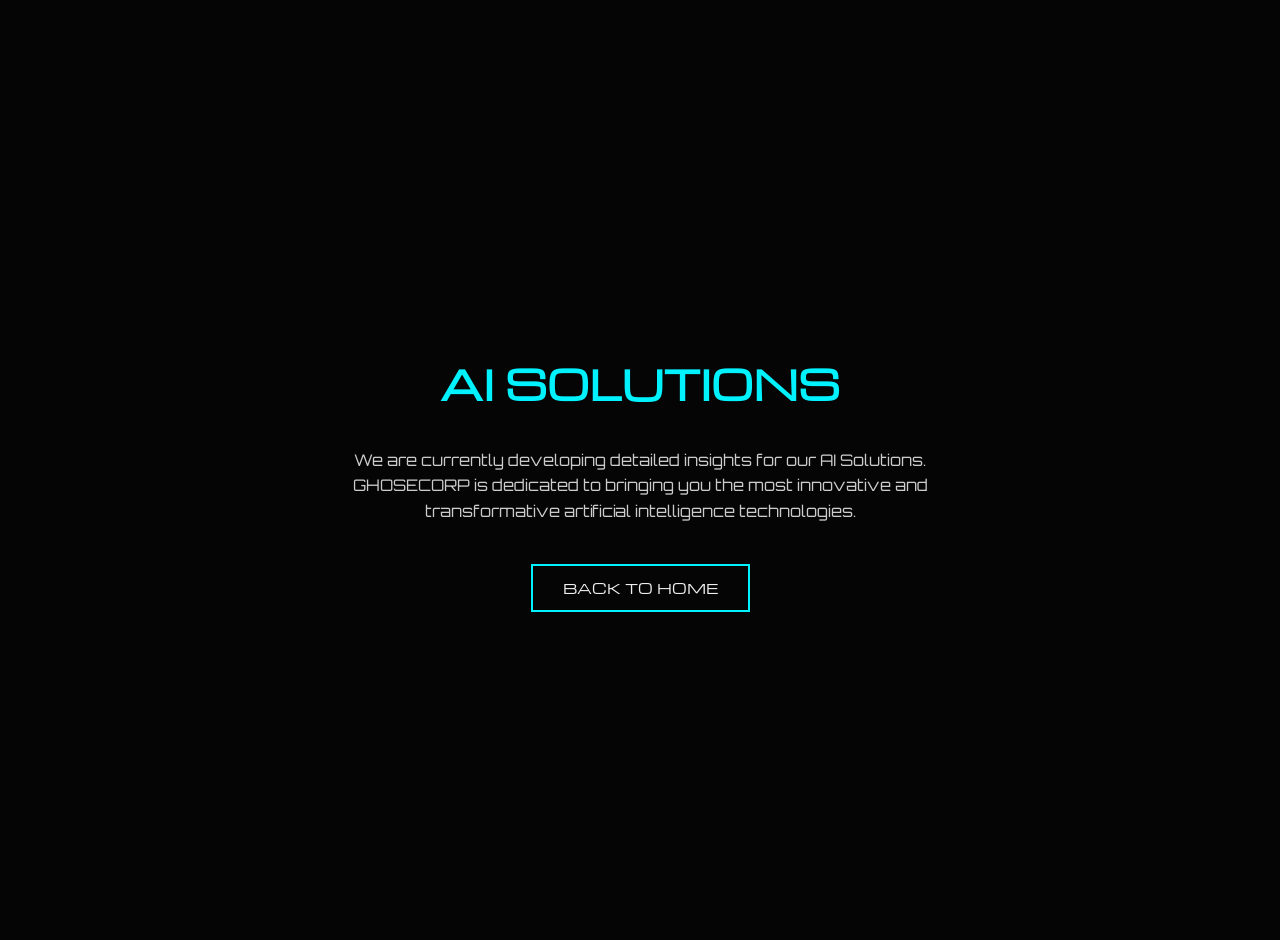
==== services/ai-solutions/index.html @ 1647f980 "Added Services Links" ====
<!DOCTYPE html>
<html lang="en">
<head>
    <meta charset="UTF-8">
    <meta name="viewport" content="width=device-width, initial-scale=1.0">
    <title>AI Solutions | GHOSECORP</title>
    <link href="https://fonts.googleapis.com/css2?family=Michroma&family=Orbitron:wght@400;700&display=swap" rel="stylesheet">
    <style>
        :root {
            --bg-color: #050505;
            --text-color: #f0f0f0;
            --accent-color: #00f2ff;
        }
        body {
            background-color: var(--bg-color);
            color: var(--text-color);
            font-family: 'Orbitron', sans-serif;
            display: flex;
            flex-direction: column;
            align-items: center;
            justify-content: center;
            height: 100vh;
            margin: 0;
            text-align: center;
            padding: 20px;
        }
        h1 {
            font-family: 'Michroma', sans-serif;
            text-transform: uppercase;
            color: var(--accent-color);
            margin-bottom: 20px;
            font-size: 2.5rem;
        }
        p {
            max-width: 600px;
            margin-bottom: 40px;
            line-height: 1.6;
            color: #ccc;
        }
        .back-btn {
            padding: 12px 30px;
            border: 2px solid var(--accent-color);
            color: var(--text-color);
            text-decoration: none;
            font-family: 'Michroma', sans-serif;
            text-transform: uppercase;
            font-size: 14px;
            transition: all 0.3s ease;
        }
        .back-btn:hover {
            background: var(--accent-color);
            color: #111;
        }
    </style>
</head>
<body>
    <h1>AI Solutions</h1>
    <p>We are currently developing detailed insights for our AI Solutions. GHOSECORP is dedicated to bringing you the most innovative and transformative artificial intelligence technologies.</p>
    <a href="../../" class="back-btn">Back to Home</a>
</body>
</html>
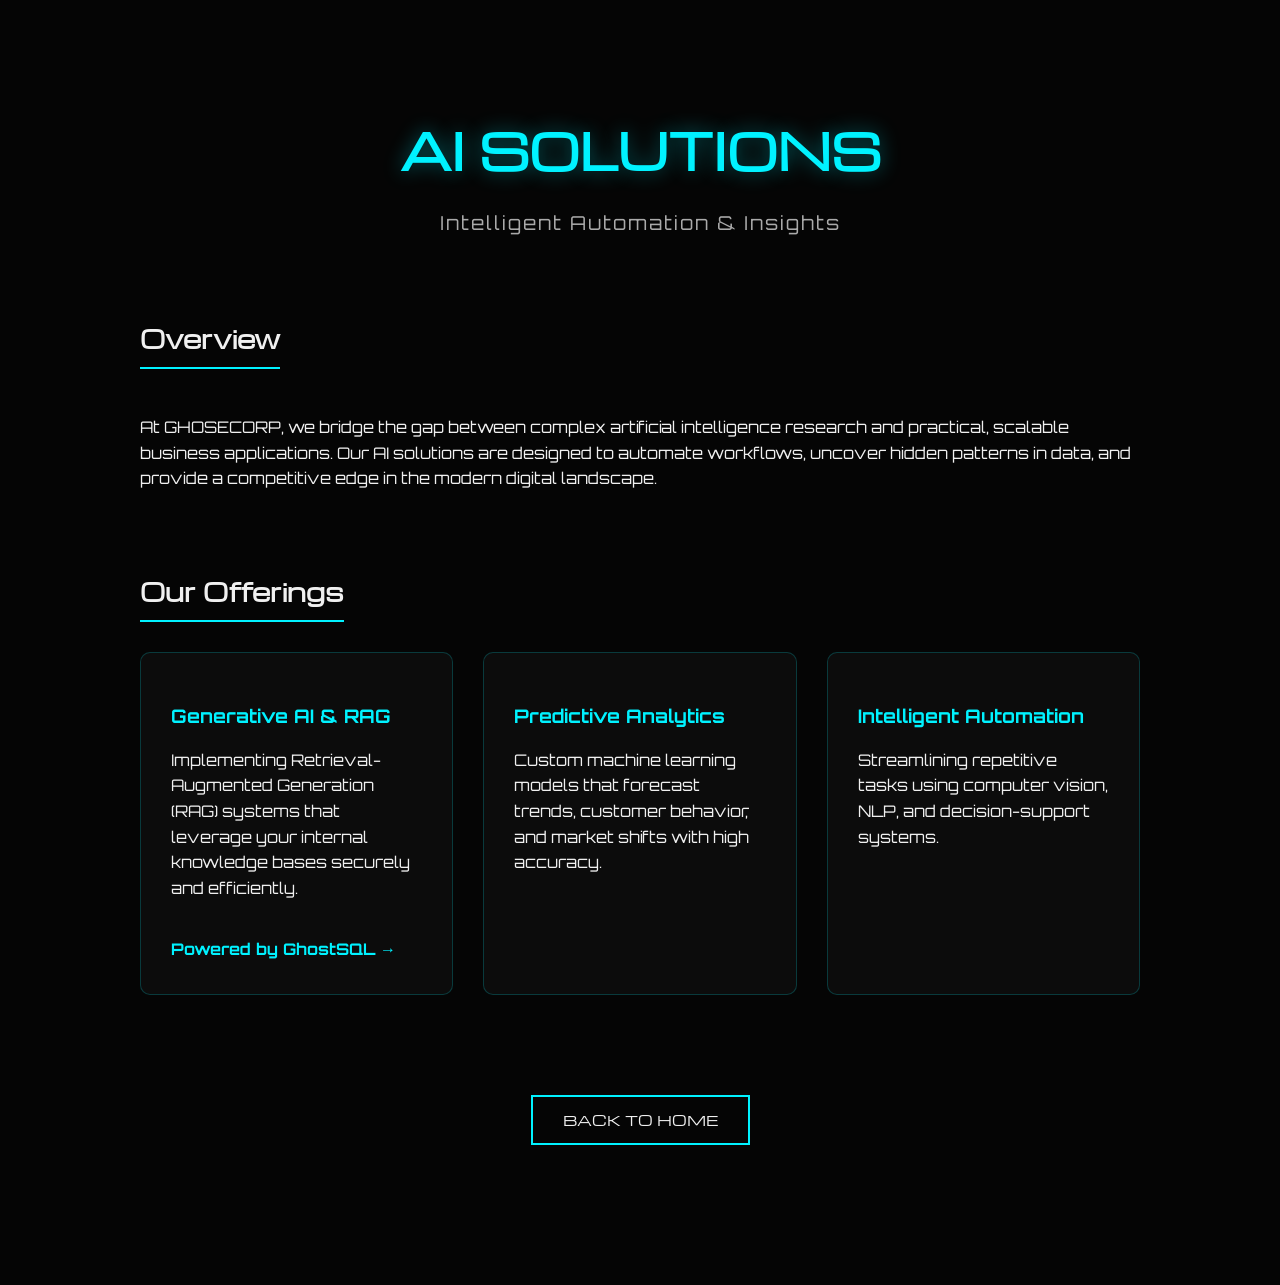
==== commit 2e23419d: "Added Products and Services" ====
--- a/services/ai-solutions/index.html
+++ b/services/ai-solutions/index.html
@@ -3,41 +3,93 @@
 <head>
     <meta charset="UTF-8">
     <meta name="viewport" content="width=device-width, initial-scale=1.0">
-    <title>AI Solutions | GHOSECORP</title>
+    <title>AI Solutions | Services | GHOSECORP</title>
     <link href="https://fonts.googleapis.com/css2?family=Michroma&family=Orbitron:wght@400;700&display=swap" rel="stylesheet">
     <style>
         :root {
             --bg-color: #050505;
             --text-color: #f0f0f0;
             --accent-color: #00f2ff;
+            --accent-glow: rgba(0, 242, 255, 0.4);
         }
         body {
             background-color: var(--bg-color);
             color: var(--text-color);
             font-family: 'Orbitron', sans-serif;
-            display: flex;
-            flex-direction: column;
-            align-items: center;
-            justify-content: center;
-            height: 100vh;
             margin: 0;
+            padding: 0;
+            line-height: 1.6;
+        }
+        .container {
+            max-width: 1000px;
+            margin: 0 auto;
+            padding: 80px 20px;
+        }
+        header {
             text-align: center;
-            padding: 20px;
+            margin-bottom: 60px;
         }
         h1 {
             font-family: 'Michroma', sans-serif;
             text-transform: uppercase;
             color: var(--accent-color);
-            margin-bottom: 20px;
-            font-size: 2.5rem;
+            font-size: 3rem;
+            margin-bottom: 10px;
+            text-shadow: 0 0 20px var(--accent-glow);
         }
-        p {
-            max-width: 600px;
-            margin-bottom: 40px;
-            line-height: 1.6;
-            color: #ccc;
+        .subtitle {
+            font-size: 1.2rem;
+            color: #aaa;
+            letter-spacing: 2px;
+        }
+        .section {
+            margin-bottom: 60px;
+        }
+        h2 {
+            font-family: 'Michroma', sans-serif;
+            border-bottom: 2px solid var(--accent-color);
+            padding-bottom: 10px;
+            display: inline-block;
+            margin-bottom: 30px;
+            font-size: 1.5rem;
+        }
+        .grid {
+            display: grid;
+            grid-template-columns: repeat(auto-fit, minmax(280px, 1fr));
+            gap: 30px;
+        }
+        .card {
+            background: rgba(255, 255, 255, 0.03);
+            border: 1px solid rgba(0, 242, 255, 0.2);
+            padding: 30px;
+            border-radius: 10px;
+            transition: all 0.3s ease;
+        }
+        .card:hover {
+            border-color: var(--accent-color);
+            box-shadow: 0 0 15px var(--accent-glow);
+            transform: translateY(-5px);
+        }
+        .card h3 {
+            color: var(--accent-color);
+            margin-bottom: 15px;
+        }
+        .product-link {
+            display: inline-block;
+            margin-top: 20px;
+            color: var(--accent-color);
+            text-decoration: none;
+            font-weight: bold;
+            border-bottom: 1px solid transparent;
+            transition: all 0.3s ease;
+        }
+        .product-link:hover {
+            border-bottom-color: var(--accent-color);
+            text-shadow: 0 0 10px var(--accent-glow);
         }
         .back-btn {
+            display: inline-block;
+            margin-top: 40px;
             padding: 12px 30px;
             border: 2px solid var(--accent-color);
             color: var(--text-color);
@@ -49,13 +101,44 @@
         }
         .back-btn:hover {
             background: var(--accent-color);
-            color: #111;
+            color: #000;
         }
     </style>
 </head>
 <body>
-    <h1>AI Solutions</h1>
-    <p>We are currently developing detailed insights for our AI Solutions. GHOSECORP is dedicated to bringing you the most innovative and transformative artificial intelligence technologies.</p>
-    <a href="../../" class="back-btn">Back to Home</a>
+    <div class="container">
+        <header>
+            <h1>AI Solutions</h1>
+            <p class="subtitle">Intelligent Automation & Insights</p>
+        </header>
+
+        <section class="section">
+            <h2>Overview</h2>
+            <p>At GHOSECORP, we bridge the gap between complex artificial intelligence research and practical, scalable business applications. Our AI solutions are designed to automate workflows, uncover hidden patterns in data, and provide a competitive edge in the modern digital landscape.</p>
+        </section>
+
+        <section class="section">
+            <h2>Our Offerings</h2>
+            <div class="grid">
+                <div class="card">
+                    <h3>Generative AI & RAG</h3>
+                    <p>Implementing Retrieval-Augmented Generation (RAG) systems that leverage your internal knowledge bases securely and efficiently.</p>
+                    <a href="../../products/ghostsql/" class="product-link">Powered by GhostSQL →</a>
+                </div>
+                <div class="card">
+                    <h3>Predictive Analytics</h3>
+                    <p>Custom machine learning models that forecast trends, customer behavior, and market shifts with high accuracy.</p>
+                </div>
+                <div class="card">
+                    <h3>Intelligent Automation</h3>
+                    <p>Streamlining repetitive tasks using computer vision, NLP, and decision-support systems.</p>
+                </div>
+            </div>
+        </section>
+
+        <section class="section" style="text-align: center;">
+            <a href="../../" class="back-btn">Back to Home</a>
+        </section>
+    </div>
 </body>
 </html>
